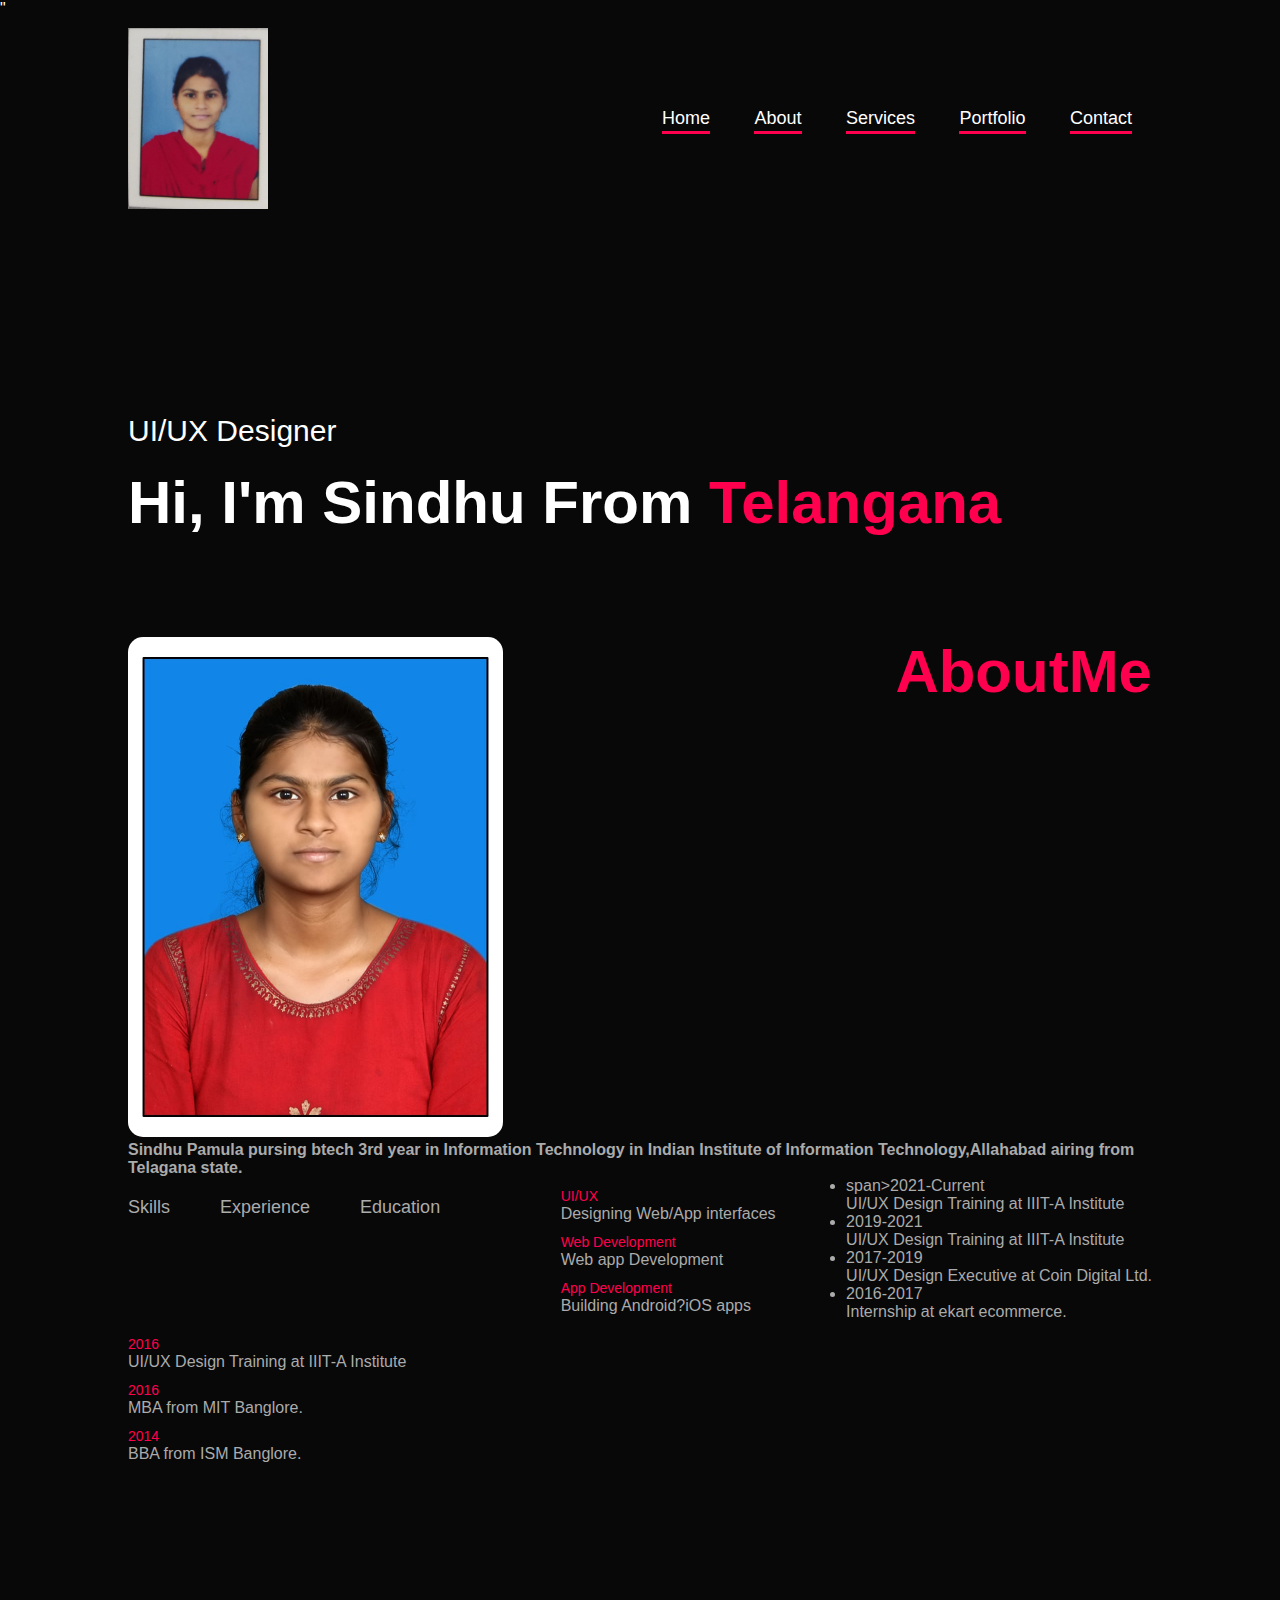
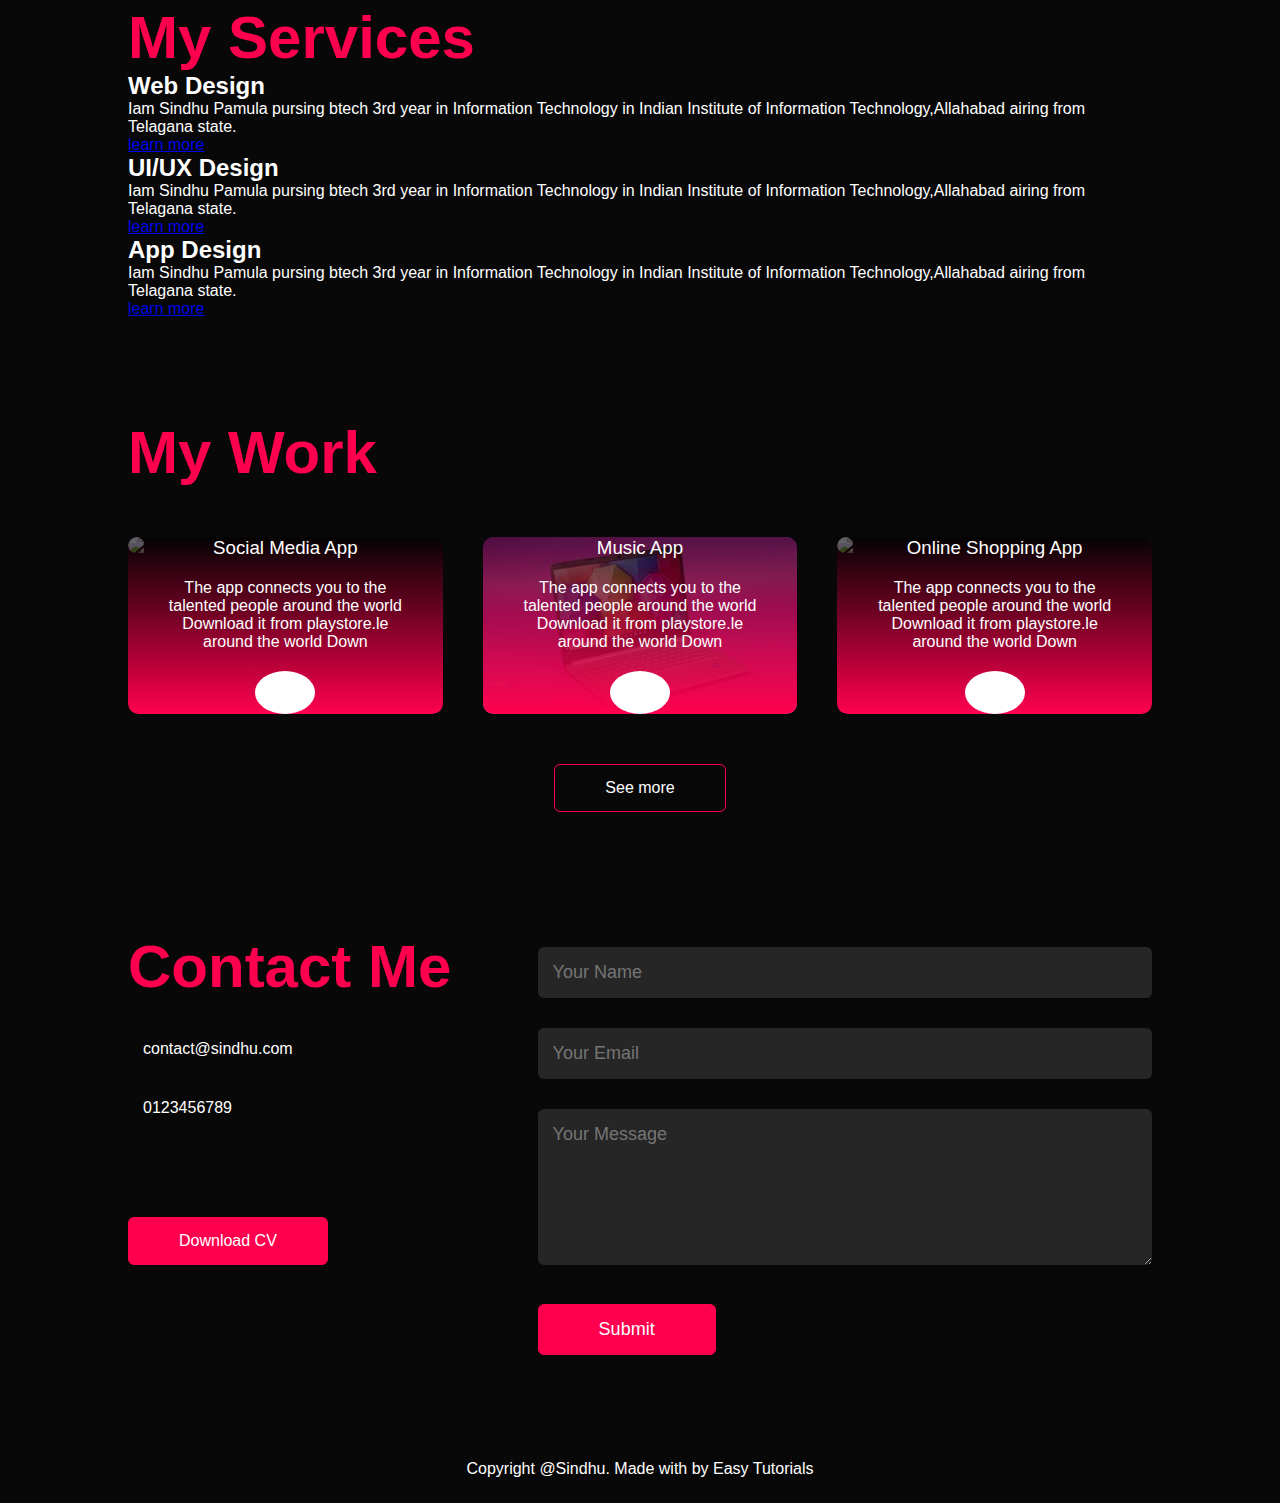
==== index.html @ 93995688 "Add files via upload" ====
<!DOCTYPE html>
<html lang="en">

<head>
  <meta charset="UTF-8">
  <meta http-equiv="X-UA-Compatible" content="IE-edge">
  <meta name="viewport" content="width=device-width, initial-scale=1.0">
  <title>Personal Portfolio Website-Easy Tutorials</title>
  <link rel="stylesheet" href="style.css">
  <script src="https://kit.fontawesome.com/8e58de80c2.js" crossorigin="anonymous"></script>"


</head>

<body>
  <div id="header">
  <div class="container">
    <nav>
      <img src="WhatsApp Image 2023-06-30 at 1.27.54 AM.jpeg" class="logo">
      <ul>
        <li><a href="#header">Home</a></li>
        <li><a href="#about">About</a></li>
        <li><a href="#services">Services</a></li>
        <li><a href="#portfolio">Portfolio</a></li>
        <li><a href="#contact">Contact</a></li>
      </ul>
    </nav>
    <div class="header-text">
      <p>UI/<span>UX</span> Designer</p>
      <h1>Hi, I'm Sindhu From <span>Telangana</span></h1>
    </div>
  </div>
  </div>
  <!--------------------about------------->
  <div id="about">
    <div class="container">
      <div class="row">
        <div class="about-col-1">
          <img src="WhatsApp Image 2023-06-30 at 12.21.24 AM.jpeg">
        </div 
         class="about-col-2">
          <h1 class="sub-title">About<span>Me</span></h1>
          <p><strong> Sindhu Pamula pursing btech 3rd year in Information Technology in Indian Institute of Information Technology,Allahabad airing from Telagana state.</strong></p>
           <div class="tab-titles">
             <p class="tab-links active-link" onclick="opentab"(skills)>Skills</p>
             <p class="tab-links" onclick="opentab('experience')">Experience</p>

             <p class="tab-links" onclick="opentab('education')">Education</p>

          </div>
          <div class="tab-contents active-tab" id="Skills">
            <ul>
              <li><span>UI/UX</span><br>Designing Web/App interfaces</li>
              <li><span>Web Development</span><br>Web app Development</li>
              <li><span>App Development</span><br>Building Android?iOS apps</li>
            </ul>
          </div>
           <div class="tab-contents" id="experience">
          </ul>
             <li>span>2021-Current</span><br>UI/UX Design Training at IIIT-A 
            Institute</li>
             <li><span>2019-2021</span><br>UI/UX Design Training at IIIT-A 
             Institute</li>
             <li><span>2017-2019</span><br>UI/UX Design Executive at Coin 
             Digital Ltd.</li>
             <li><span>2016-2017</span><br>Internship at ekart ecommerce.</li>
           </ul>
           </div>
          <div class="tab-contents" id="education">
            <ul>
              <li><span>2016</span><br>UI/UX Design Training at IIIT-A 
              Institute</li>
              <li><span>2016</span><br>MBA from MIT Banglore.</li>
              <li><span>2014</span><br>BBA from ISM Banglore.</li>
            </ul>
          </div>
         </div>
      </div>
    </div>
   <!-------------------------services---------------->
    <div id="servcies">
    <div class="container">
      <h1 class="sub-title">My Services</h1>
      <div class="services-List">
        <div>
           <i class="fa-solid fa-code"></i>
          <h2>Web Design</h2>
          <p>Iam Sindhu Pamula pursing btech 3rd year in Information Technology in Indian Institute of Information
            Technology,Allahabad airing from Telagana state.</p>
          <a href="#">learn more</a>
        </div>
        <div>
          <i class="fa-solid fa-crop-simple"></i>
          <h2>UI/UX Design</h2>
          <p>Iam Sindhu Pamula pursing btech 3rd year in Information Technology in Indian Institute of Information
            Technology,Allahabad airing from Telagana state.</p>
          <a href="#">learn more</a>
        </div>
        <div>
          <i class="fa-brands fa-app-store"></i>
          <h2>App Design</h2>
          <p>Iam Sindhu Pamula pursing btech 3rd year in Information Technology in Indian Institute of Information Technology,Allahabad airing from
            Telagana state.</p>
          <a href="#">learn more</a>
        </div>
      </div>
    </div>
  </div>
    <!-----------------portfolio-------------------->
  <div id="portfolio">
    <div class="container">
      <h1 class="sub-title">My Work</h1>
      <div class="work-list">
        <div class="work">
          <img
            src="https://encrypted-tbn0.gstatic.com/images?q=tbn:ANd9GcSUbFBANWFTO3L5mM9wk4bxOCO6gAT0E-Ck6vUGr5i2iw&s" />
          <div class="layer">
            <h3>Social Media App</h3>
            <p>The app connects you to the talented people around the world
              Download it from playstore.le around the world Down</p>
            <a href="#"><i class="fa-solid fa-arrow-up-right-from-square"></i>
            </a>
          </div>
          </div>
           <div class="work">
            <img
              src="[data-uri]">
             <div class="layer">
              <h3>Music App</h3>
              <p>The app connects you to the talented people around the world
                Download it from playstore.le around the world Down</p>
              <a href="#"><i class="fa-solid fa-arrow-up-right-from-square"></i>
              </a>
             </div>
             </div>
            <div class="work">
            <img src="https://encrypted-tbn0.gstatic.com/images? 
q=tbn:ANd9GcQXbWwBg_GdWDFry9wl7pqaUAG73kzgSGRQsO06pE9jQqS1E1q35l- 
 oVg8gmSdLGlhqVV0&usqp=CAU">
              <div class="layer">
              <h3>Online Shopping App</h3>
              <p>The app connects you to the talented people around the world
                Download it from playstore.le around the world Down</p>
              <a href="#"><i class="fa-solid fa-arrow-up-right-from-square"></i>
              </a>
              </div>  
          </div>
      </div>
       <a href="#" class="btn">See more</a>
    </div>
  </div>
  <!----------------contact---------------->
  <div id="contact">
      <div class="container">
          <div class="row">
            <div class="contact-left">
              <h1 class="sub-title">Contact Me</h1>
              <p><i class="fa-solid fa-paper-plane"></i>contact@sindhu.com</p>
              <p><i class="fa-solid fa-square-phone"></i>0123456789</p>
              <div class="social-icons">
                <a href="https://facebook.com/"><i class=" fa-brands fa-facebook"></i></a>
                <a href=""><i class =" fa-brands fa-twitter-square"></i></a>
                <a href=""><i class="fa-brands fa-instagram" ></i></a>
                <a href=""><i class=" fa-brands fa-linkedin"></i></a>
              </div>
              <a href="images/my-cv.pdf" download class="btn btn2">Download CV</a>
            </div>
            
            <div class="contact-right">
              <form>
                <input type="text" name="Name" placeholder="Your Name" required>
                <input type="email" name="email" placeholder="Your Email" required>
                <textarea name="Message" rows="6" placeholder="Your Message"></textarea>
                <button type="submit" class="btn btn2">Submit</button>
              </form>
            </div>
          </div>
        </div>
   <div class="copyright">
    <p>Copyright @Sindhu. Made with <i class="fa-sharp fa-solid fa-heart"></i> by Easy Tutorials</p>
  </div>
</div>





<script>

  var tablinks = document.getElementsByClassName("tab-links");
  var tabcontents = document.getElementsByClassName("tab-contents");

  function opentab(tabname) {
    for (tablink of tablinks) {
      tablink.classList.remove("active-link");
    }
    for (tabcontent of tabcontents) {
      tabcontent.classList.remove("active-tab");
    }
    event.currentTarget.classList.add("active-link");
    document.getElementById(tabname), classList.add("active-tab")
}
  
</script>

<script>

var sidemeu = document.getElementById("sidemenu");

function openmenu(){
sidemeu.style.right = "0";

}
function openmenu(){
sidemeu.style.right = "-200px";
}
</script>   


<script>

        var tablinks = document.getElementsByClassName("tab-links");
        var tabcontents = document.getElementsByClassName("tab-contents");

        function opentab(tabname){
          for (tablink of tablinks) {
            tablink.classList.remove("active-link")
          }
          for (tabcontent of tabcontents) {
            tabcontent.classList.remove("active-tab")
          }
           event.currentTarget.classList.add("active-link");
          document.getElementById(tabname), classList.add("active-tab")
}

</script>
---- style.css ----
*{
    margin: 0;
  padding: 0;
  font-family: 'Poppins', sans-serif;
  box-sizing: border-box;
  }
  html{scroll-behavior: smooth;}
  body{
    background: #080808;
   color: #fff; 
  }
  #header{
    width: 100%;
    height: 100%vh;
    background-image: url(images/background.png);
    background-size: cover;
    background-position: center; 
  } 
  .span{
    color: #ff004f;
  }
    
  .container{
    padding: 10px 10%;
             
  }
  
  nav{
    display: flex;
     align-items: center;
    justify-content: space-between;
    flex-wrap: wrap;
  }
  
  .logo{
    width: 140px;
  }
  
  nav ul li{
    display: inline-block;
    list-style: none;
    margin: 10px 20px;
  }
  
  nav ul li a{
    color:#fff;
    text-decoration: none;
    font-size: 18px;
    position: relative;
  }
  
  nav ul li a::after{ 
    content: ''; 
    width: 100%;
    height: 3px;
    background: #ff004f;
    position: absolute;
    left: 0;
    bottom: -6px;
    transition: 0.5s;
  }
  
  nav ul li a:hover::after{
    width:100%;
  }
  .header-text{
    margin-top: 20%;
    font-size: 30px;
  }
  .header-text h1{
    font-size: 60px;
    margin-top: 20px;
  }
  .header-text h1 span{
    color: #ff004f;
  }
  /*---------- about------------*/
  #about{
    padding: 80px 0%;
    color: #ababab;
  }
  .row{ display: flex;
      justify-content: space-between;
      flex-wrap: wrap;
      }
  
  .about-col-1{
    flex-basis: 35;
  }
  .about-col-1 img{
    width: 50%;
    border-radius: 15px;
    font-size: medium;
    padding: auto;
  }
  .about-col-2{
    flex-basis: 60%;
  }
  .about-col-2 p{
    font-size: medium;
    font-weight: 600;
    color: #fff;
  }
  
  .sub-title{
    font-size: 60px;
    font-weight: 600;
    color: #ff004f;
  }
  
  .tab-titles{
    display: flex;
    margin: 20px 0 40px;
  }
  .tab-links{
    margin-right: 50px;
    font-size: 18px;
    font-weight: 500;
    cursor: pointer;
    position: relative;
  }
  .tab-links::after{
    content: ''; 
    width: 0;
    height: 3px;
    background: #ff004f;
    position: absolute;
    left: 0;
    bottom: -8px;
    transition: 0.5s;
  }
  .tab-links active-link::after{
    width:50%;
  }
  .tab-contents ul li{
    list-style: none;
    margin: 10px 0;
    
  }
  .tab-contents ul li span{
    color: #ff004f;
    font-size: 14px;
  }
  /*-------------------services------------------*/
  #servcies{
    padding: 30px 0;
  }
  .services-list{
    display: grid;
  grid-template-columns: repeat(auto-fit,minmax(250px,1fr));
  grid-gap:40px;
  margin-top:50px;
  }
  .services-list div{ background: #262626;
    padding: 40px;
    font-size: 13px;
    font-weight: 300;
    border-radius: 10px;
    transition: background0.5s, transform 0.5s; 
  }
  .services-list div i{
    font-size: 50px;
     margin-bottom: 30px;
  }
  .services-list div h2{
    font-size: 30px;
    font-weight: 500;
    margin-bottom: 15px;
  }
  .services-list div a{
    text-decoration: none;
    color: #fff;
    font-size: 12px;
    margin-top: 20px;
    display: incline-block;
  }
  .services-list div:hover{
    background: #ff004f;
    transform: translateY(-10px);
  }
  /*---------------------portfolio------------*/
  #portfolio{
    padding: 50px 0;
  }
  .work-list{
   display: grid;
   grid-template-columns: repeat(auto-fit, minmax(250px,1fr));
   grid-gap: 40px;
   margin-top: 50px;
  }
  .work{
    border-radius: 10px;
    position: relative;
     overflow: hidden;
  } 
  .work img{
    width: 100%;
    border-radius: 10px;
    display: block;
    transition: transform 0.5s; 
  }
  .layer{
    width: 100%;
    height: 100%;
    background: linear-gradient(rgba(0,0,0,0.6), #ff004f);
    border-radius: 10px;
    position: absolute;
    left: 0;
    bottom: 0;
    overflow: hidden;
    display: flex;
    align-items: center;
    justify-content: center;
    flex-direction: column;
    padding: 0 40px;
    text-align: center;
    transition: height 0.5s;
  }
  .layer h3{
    font-weight: 500;
    margin-bottom: 20px;
  }
  .layer a{
      margin-top: 20px;
      color: #ff004f;
      text-decoration: none;
      font-size: 18px;
      line-height: 60px;
      background: #fff;
      width: 60px;
      height: 60px;
      border-radius: 50%;
      text-align: center;
  }
  .work hover img{
    transform: scale(1.1);
  }
  .work hover .layer{
      height: 100%;
  }
  .btn{
    display: block;
    margin: 50px auto;
    width: fit-content;
    border: 1px solid #ff004f;
    padding: 14px 50px;
    border-radius: 6px;
    text-decoration: none;
    color: #fff;
    transition: background0.5s;
  }
  .btn:hover{
    background: #ff004f;
  }
  /*---------contact------ */
  .contact-left{
    flex-basis: 35%;
  }
  .contact-right{
    flex-basis: 60%;
  }
  .contact-left p{
    margin-top: 30px;
  }
  .contact-left p i{
    color: #ff004f;
    margin-right: 15px;
    font-size: 25px;
  }
  .social-icons{
    margin-top: 30px;
  }
  .social-icons a{
    text-decoration: none;
    font-size: 30px;
    margin-right: 15px;
    color: #ababab;
    display: inline-block;
    transition: transform 0.5s;
  }
  .social-icons a:hover{
    color: #ff004f;
    transform: translateY(-5px);
  }
  .btn.btn2{
    display: inline-block;
    background: #ff004f;
  }  
  .contact-right form{
    width: 100%;
  }
  form input, form textarea{
    width: 100%;
    border: 0;
    outline:none;
    background: #262626;
    padding: 15px;
    margin: 15px 0;
    color: #fff;
    font-size: 18px;
    border-radius: 6px;
  }
  form .btn2{
    padding: 14px 60px;
    font-size: 18px;
    margin-top: 20px;
    cursor: pointer;
  }
  .copyright{
    width: 100%;
    text-align: center;
    padding: 25px 0;
    font-weight: 300;
    margin-top: 20px;
}
  .copyright i{
    color: #ff004f;
}
 /* -------------css for small screens------------- */
  nav .fas{
    display: none;
    
  }
  @media only screen and(max-width: 600px){
    #header{
        background-image: url("images/phone-background.png");
    } 
  
    
  
   .header-text{
     margin-top: 100%;
     font-size: 16px;
   }
   .header-text h1{
     font-size: 30px;
    }
    nav .fas{
    display: block;
      font-size: 25px;
    } 
    nav ul{
      background: #ff004f;
      position: fixed;
      top: 0;
      right: 0;
      width: 200px;
      height: 100vh;
      padding-top: 50px;
      z-index: 2;
      transition: right 0.5s; 
        
    }
    nav ul li{
      display: block;
      margin: 25px;
    }
    nav ul .fas{
      position: absolute;
      top: 25px;
      left: 24px;
      cursor: pointer;
    }
    .sub-title{
      font-size: 40px;
    }
    .about-col-1, .about-col-2{
    flex-basis: 100%; 
    } 
    .about-col-1{
      margin-bottom: 30px;
    }
    .about-col-2{
      font-size: 14px;
    }
    .tab-links{
      font-size: 16px;
      margin-right: 20px;
    }
    .contact-left, .contact-right{
      flex-basis: 100%;
    }
    .copyright{
      font-size: 14px;
      
    }
    }
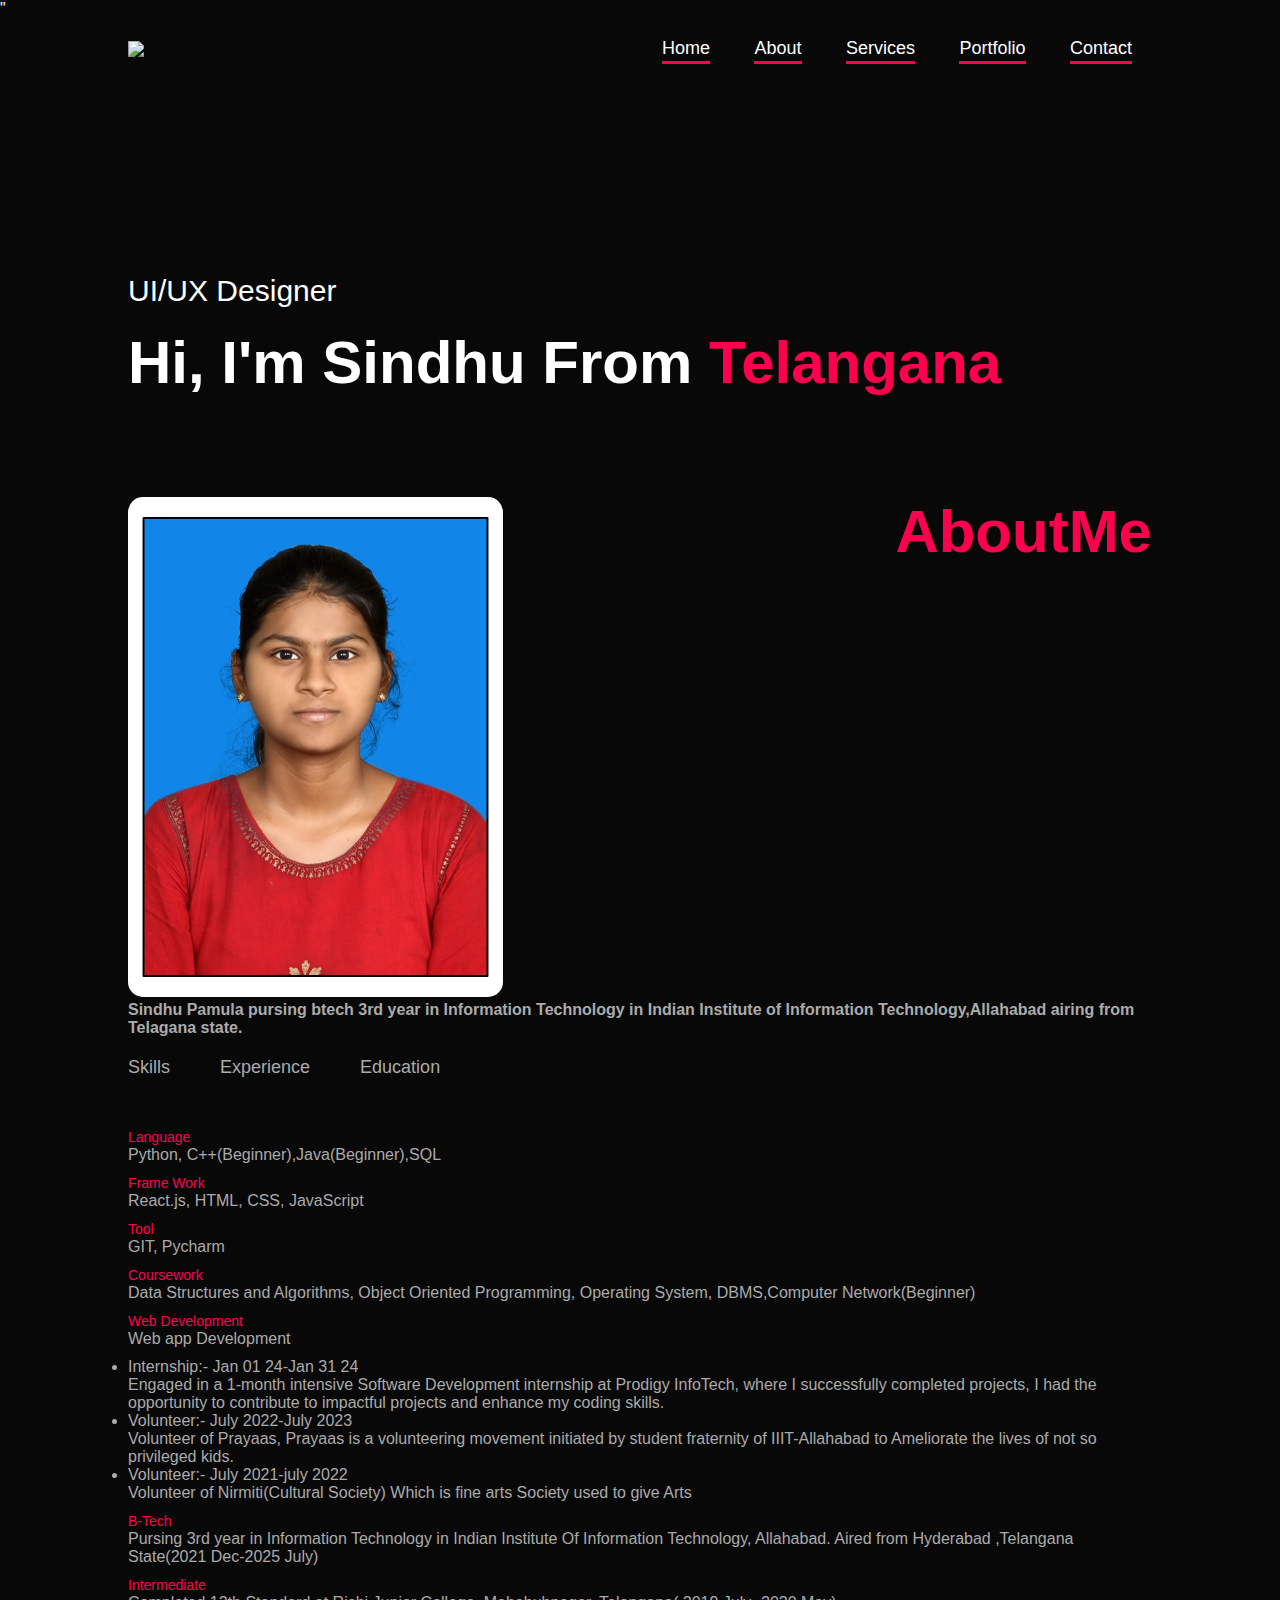
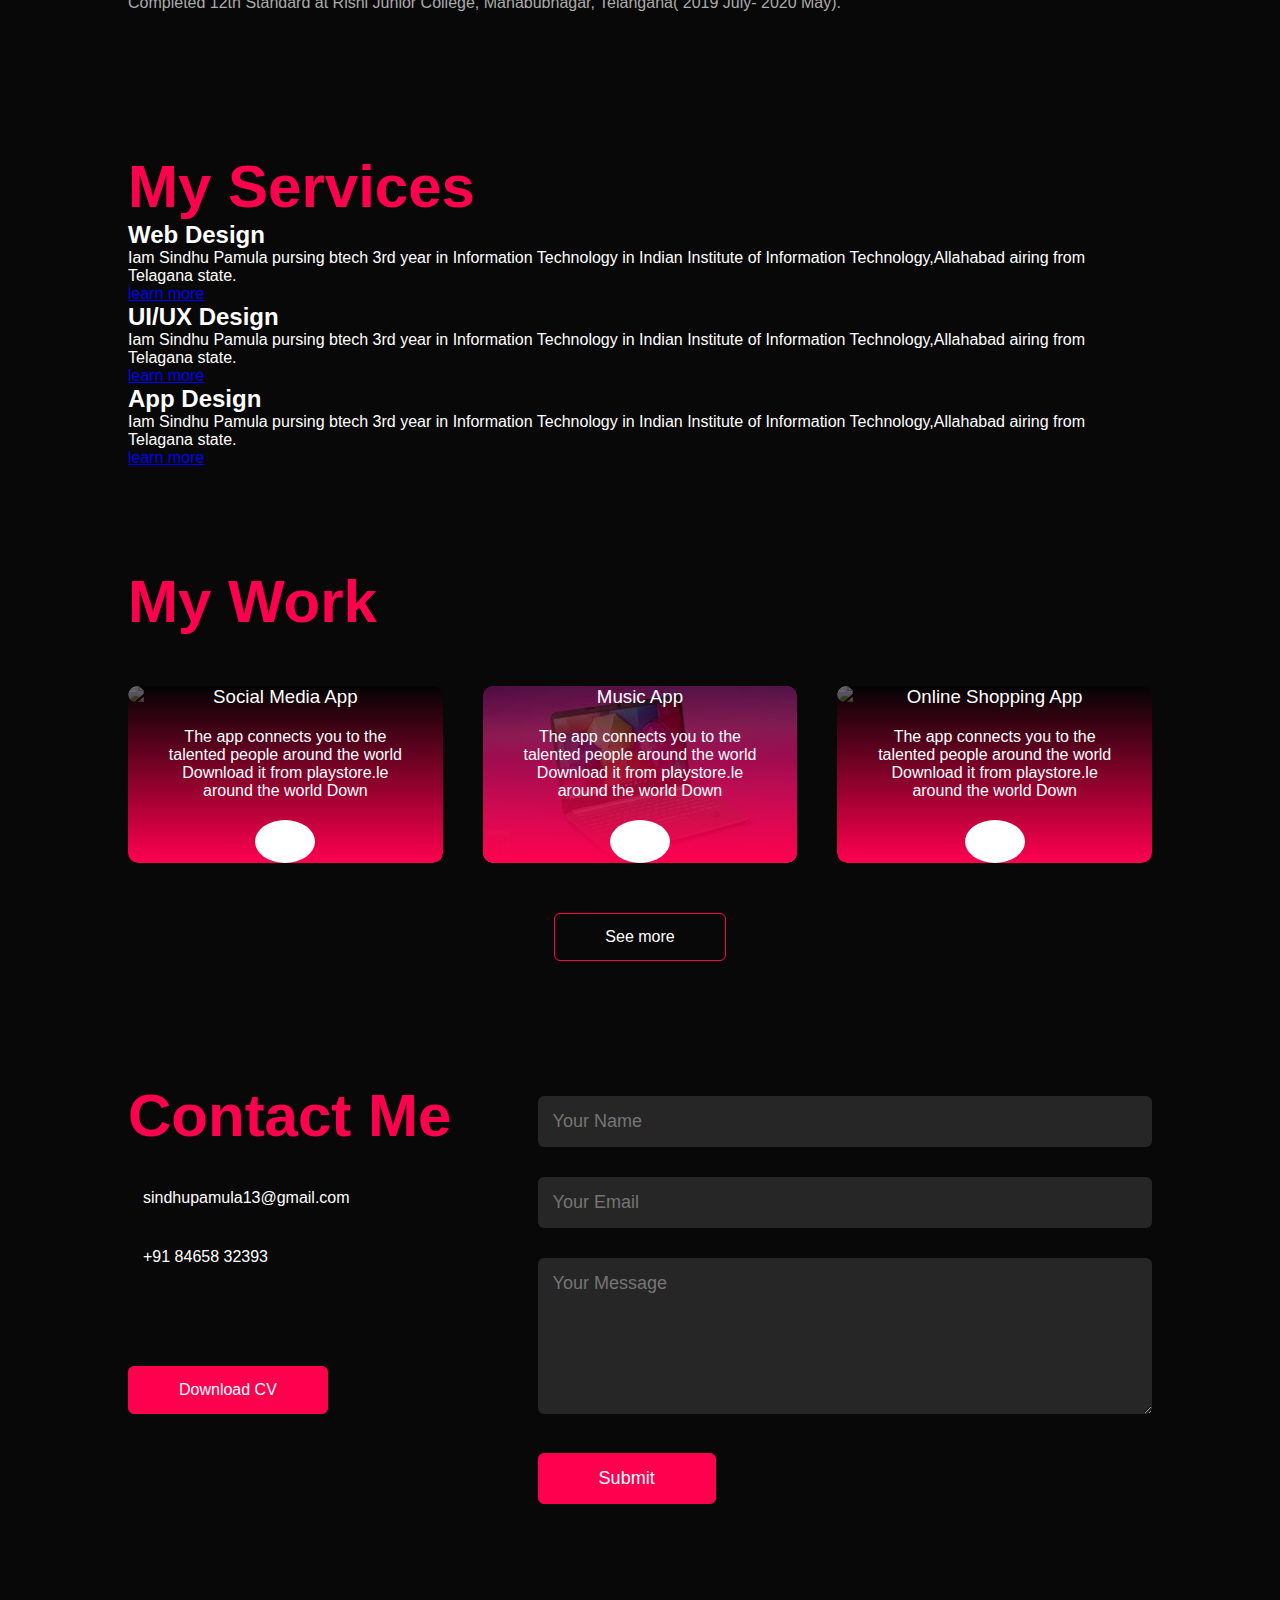
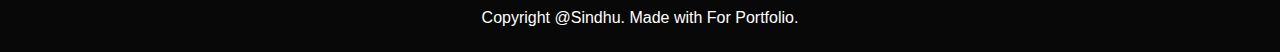
==== commit 6c029288: "Update index.html" ====
--- a/index.html
+++ b/index.html
@@ -16,7 +16,8 @@
   <div id="header">
   <div class="container">
     <nav>
-      <img src="WhatsApp Image 2023-06-30 at 1.27.54 AM.jpeg" class="logo">
+      
+     <img src="C:\Users\vijay\Downloads\WhatsApp Image 2024-02-11 at 3.06.58 PM.jpeg" class="logo">
       <ul>
         <li><a href="#header">Home</a></li>
         <li><a href="#about">About</a></li>
@@ -50,28 +51,35 @@
           </div>
           <div class="tab-contents active-tab" id="Skills">
             <ul>
-              <li><span>UI/UX</span><br>Designing Web/App interfaces</li>
+              <li><span>Language</span><br>Python, C++(Beginner),Java(Beginner),SQL</li>
+              <li><span>Frame Work</span><br>React.js, HTML, CSS, JavaScript</li>
+              <li><span>Tool</span><br>GIT, Pycharm</li>
+              <li><span>Coursework</span><br> Data Structures and Algorithms, Object Oriented Programming, Operating System, DBMS,Computer Network(Beginner)
+              </li>
               <li><span>Web Development</span><br>Web app Development</li>
-              <li><span>App Development</span><br>Building Android?iOS apps</li>
+              
             </ul>
           </div>
            <div class="tab-contents" id="experience">
           </ul>
-             <li>span>2021-Current</span><br>UI/UX Design Training at IIIT-A 
-            Institute</li>
-             <li><span>2019-2021</span><br>UI/UX Design Training at IIIT-A 
-             Institute</li>
-             <li><span>2017-2019</span><br>UI/UX Design Executive at Coin 
-             Digital Ltd.</li>
-             <li><span>2016-2017</span><br>Internship at ekart ecommerce.</li>
+             <li><span>Internship:- Jan 01 24-Jan 31 24 </span><br> Engaged in a 1-month intensive Software Development internship at Prodigy InfoTech, where I successfully completed projects, I had the opportunity to contribute to impactful projects and enhance my coding skills.
+              </li>
+              <li><span>Volunteer:- July 2022-July 2023</span><br>Volunteer of Prayaas, Prayaas is a volunteering movement initiated by student fraternity of IIIT-Allahabad to Ameliorate the lives of not so privileged kids.
+              </li>
+              <li><span>Volunteer:- July 2021-july 2022</span><br>Volunteer of Nirmiti(Cultural Society) Which is fine arts Society used to give Arts
+              </li>
+             
            </ul>
            </div>
           <div class="tab-contents" id="education">
             <ul>
-              <li><span>2016</span><br>UI/UX Design Training at IIIT-A 
-              Institute</li>
-              <li><span>2016</span><br>MBA from MIT Banglore.</li>
-              <li><span>2014</span><br>BBA from ISM Banglore.</li>
+              <li><span>B-Tech </span><br>Pursing 3rd year in Information Technology in Indian Institute Of Information Technology, Allahabad. Aired from Hyderabad ,Telangana State(2021 Dec-2025 July)
+              </li>
+              <li><span>Intermediate</span><br>Completed 12th Standard at Rishi Junior College, Mahabubnagar, Telangana( 2019 July- 2020 May).
+              </li>
+
+              
+              
             </ul>
           </div>
          </div>
@@ -155,8 +163,8 @@
           <div class="row">
             <div class="contact-left">
               <h1 class="sub-title">Contact Me</h1>
-              <p><i class="fa-solid fa-paper-plane"></i>contact@sindhu.com</p>
-              <p><i class="fa-solid fa-square-phone"></i>0123456789</p>
+              <p><i class="fa-solid fa-paper-plane"></i>sindhupamula13@gmail.com</p>
+              <p><i class="fa-solid fa-square-phone"></i>+91 84658 32393</p>
               <div class="social-icons">
                 <a href="https://facebook.com/"><i class=" fa-brands fa-facebook"></i></a>
                 <a href=""><i class =" fa-brands fa-twitter-square"></i></a>
@@ -165,7 +173,7 @@
               </div>
               <a href="images/my-cv.pdf" download class="btn btn2">Download CV</a>
             </div>
-            
+
             <div class="contact-right">
               <form>
                 <input type="text" name="Name" placeholder="Your Name" required>
@@ -177,7 +185,7 @@
           </div>
         </div>
    <div class="copyright">
-    <p>Copyright @Sindhu. Made with <i class="fa-sharp fa-solid fa-heart"></i> by Easy Tutorials</p>
+    <p>Copyright @Sindhu. Made with <i class="fa-sharp fa-solid fa-heart"></i> For Portfolio.</p>
   </div>
 </div>
 
@@ -200,7 +208,7 @@
     event.currentTarget.classList.add("active-link");
     document.getElementById(tabname), classList.add("active-tab")
 }
-  
+
 </script>
 
 <script>
@@ -233,4 +241,4 @@
           document.getElementById(tabname), classList.add("active-tab")
 }
 
-</script>+</script>
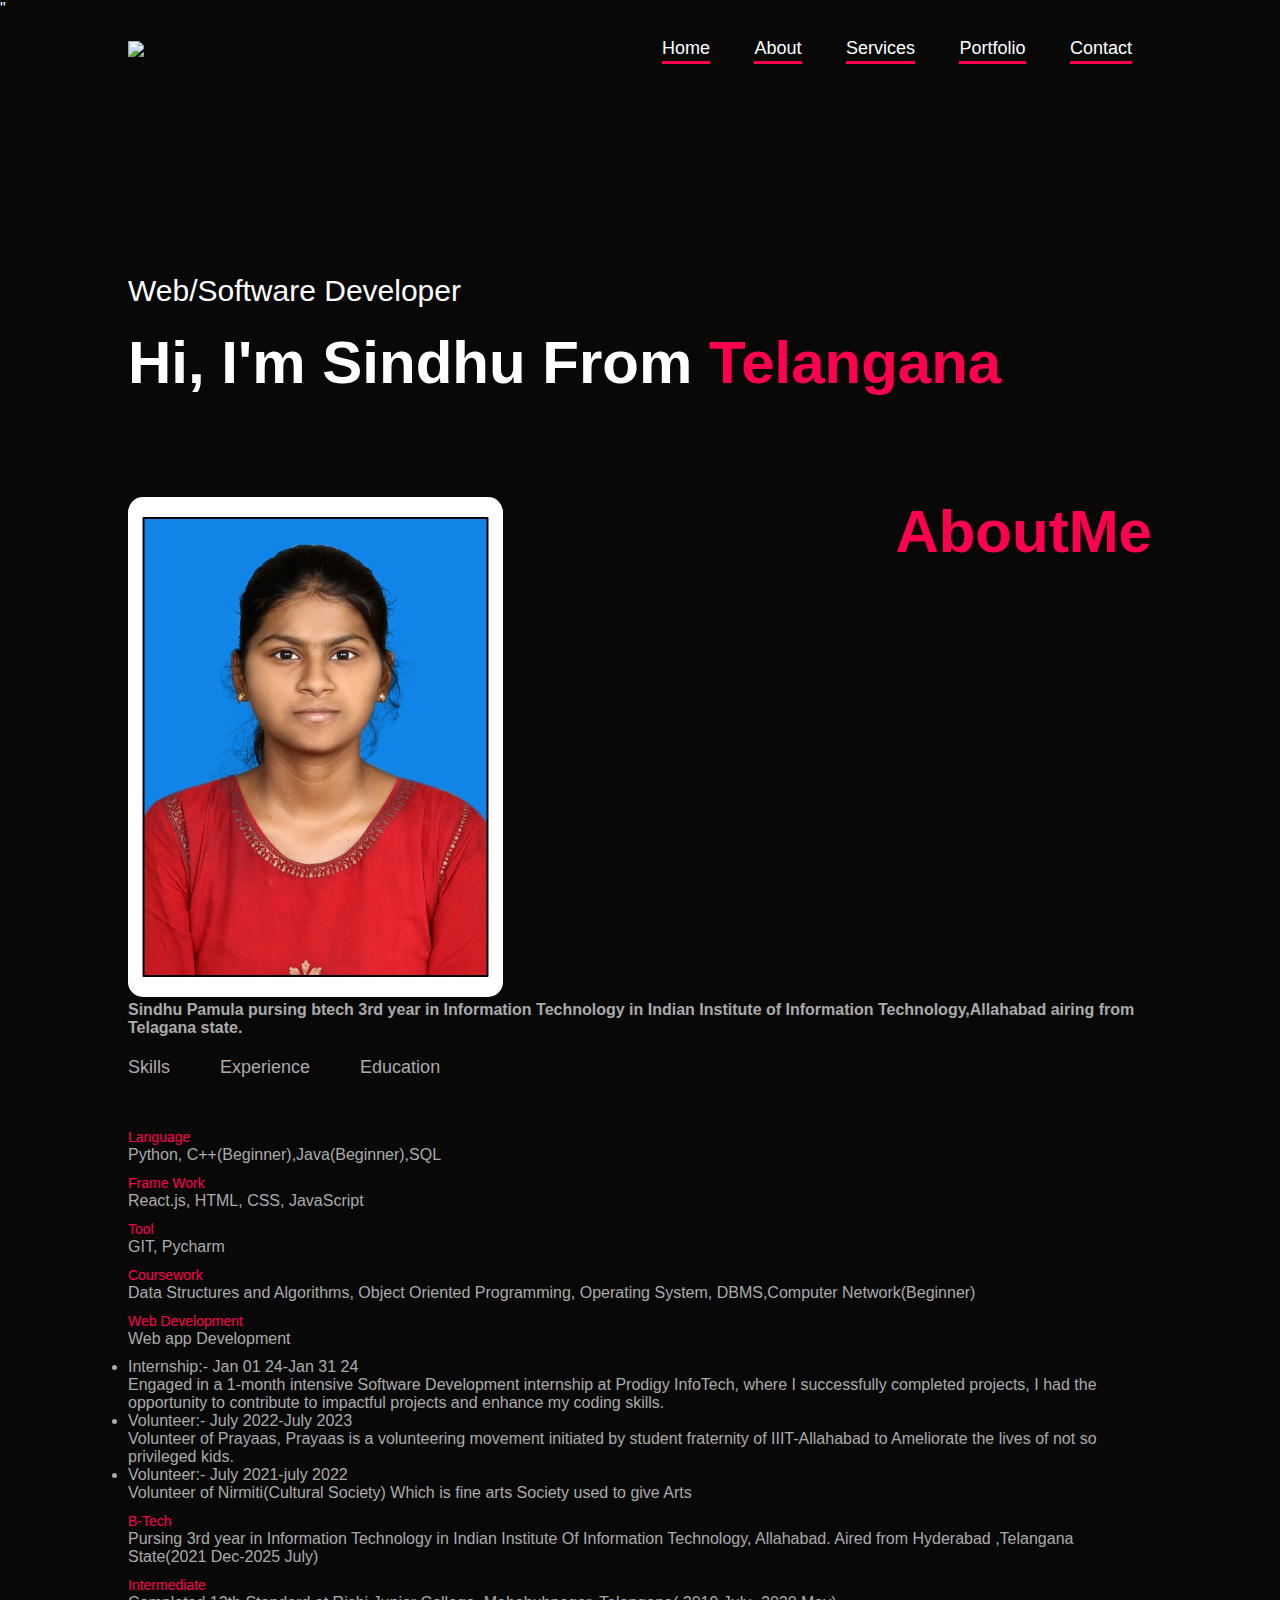
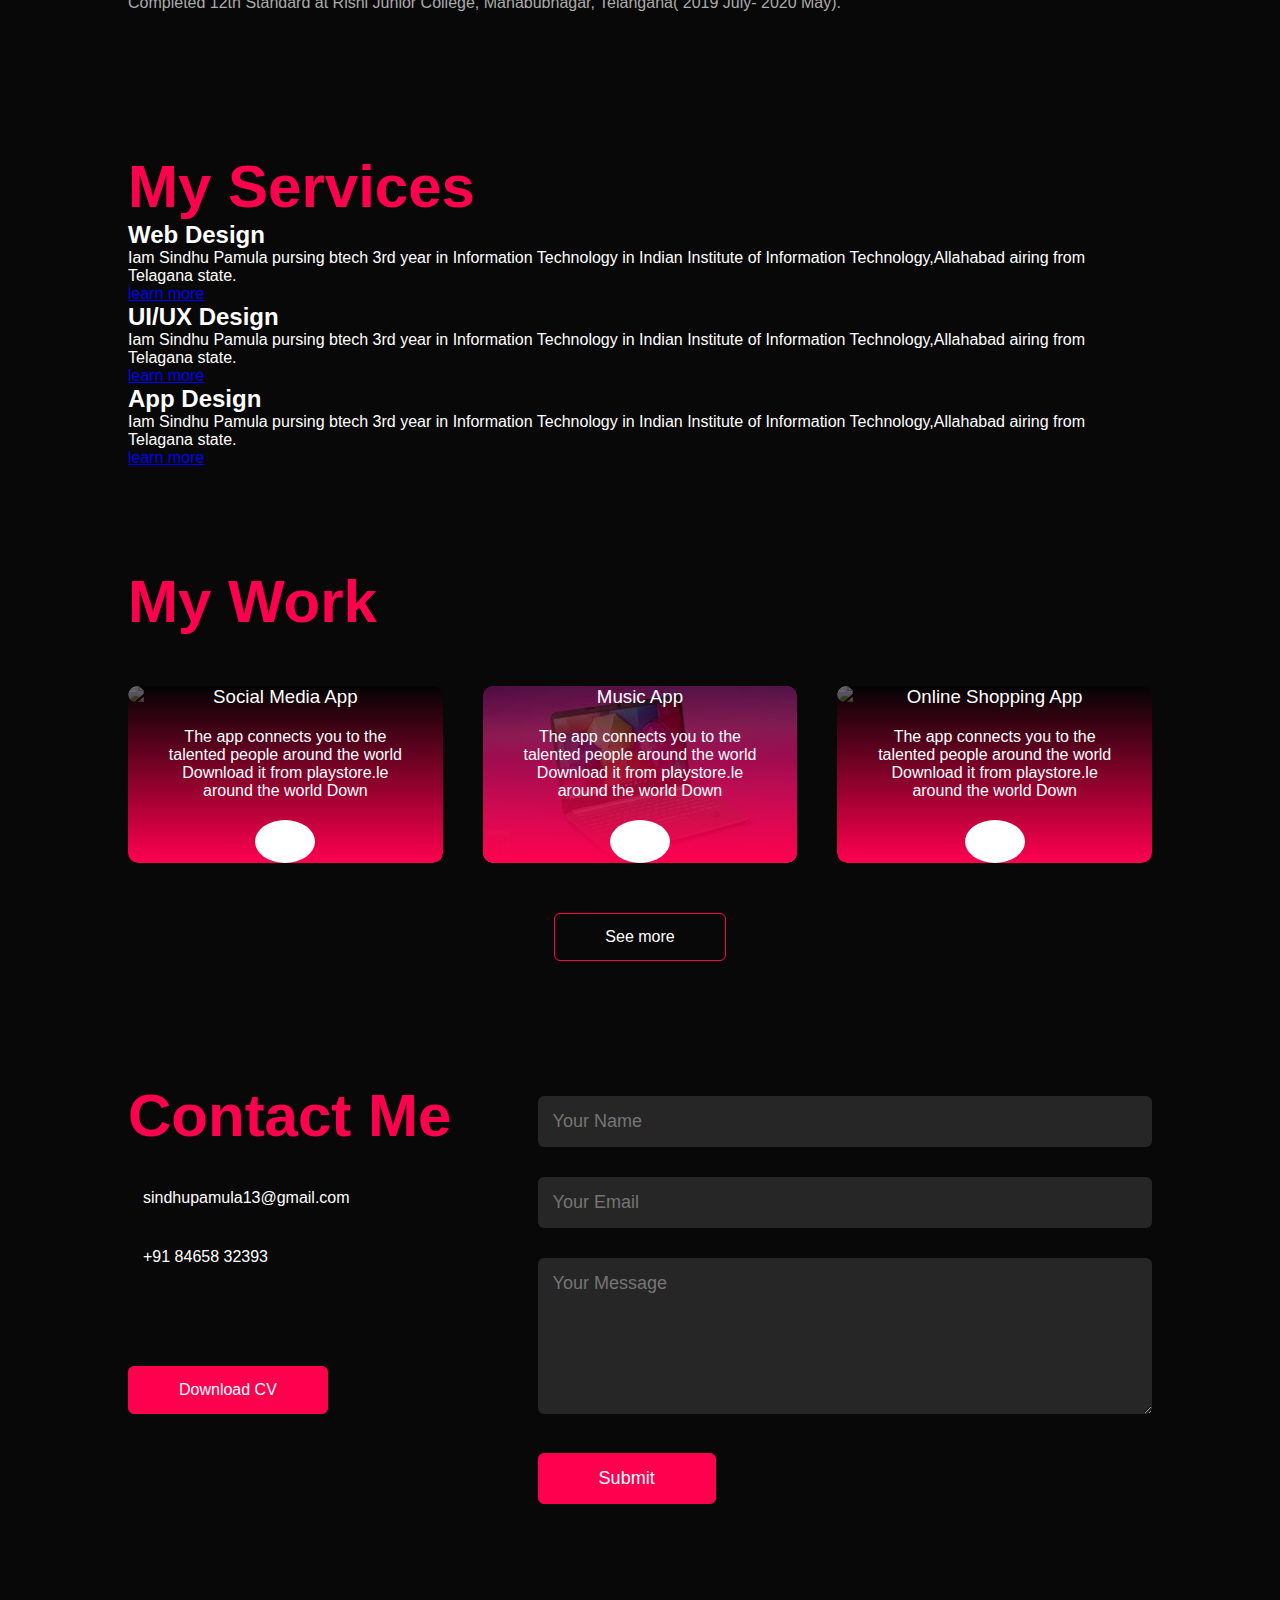
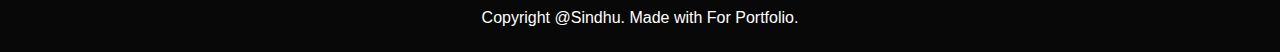
==== commit 2eaa7d52: "Update index.html" ====
--- a/index.html
+++ b/index.html
@@ -27,7 +27,7 @@
       </ul>
     </nav>
     <div class="header-text">
-      <p>UI/<span>UX</span> Designer</p>
+      <p>Web/<span>Software</span> Developer</p>
       <h1>Hi, I'm Sindhu From <span>Telangana</span></h1>
     </div>
   </div>
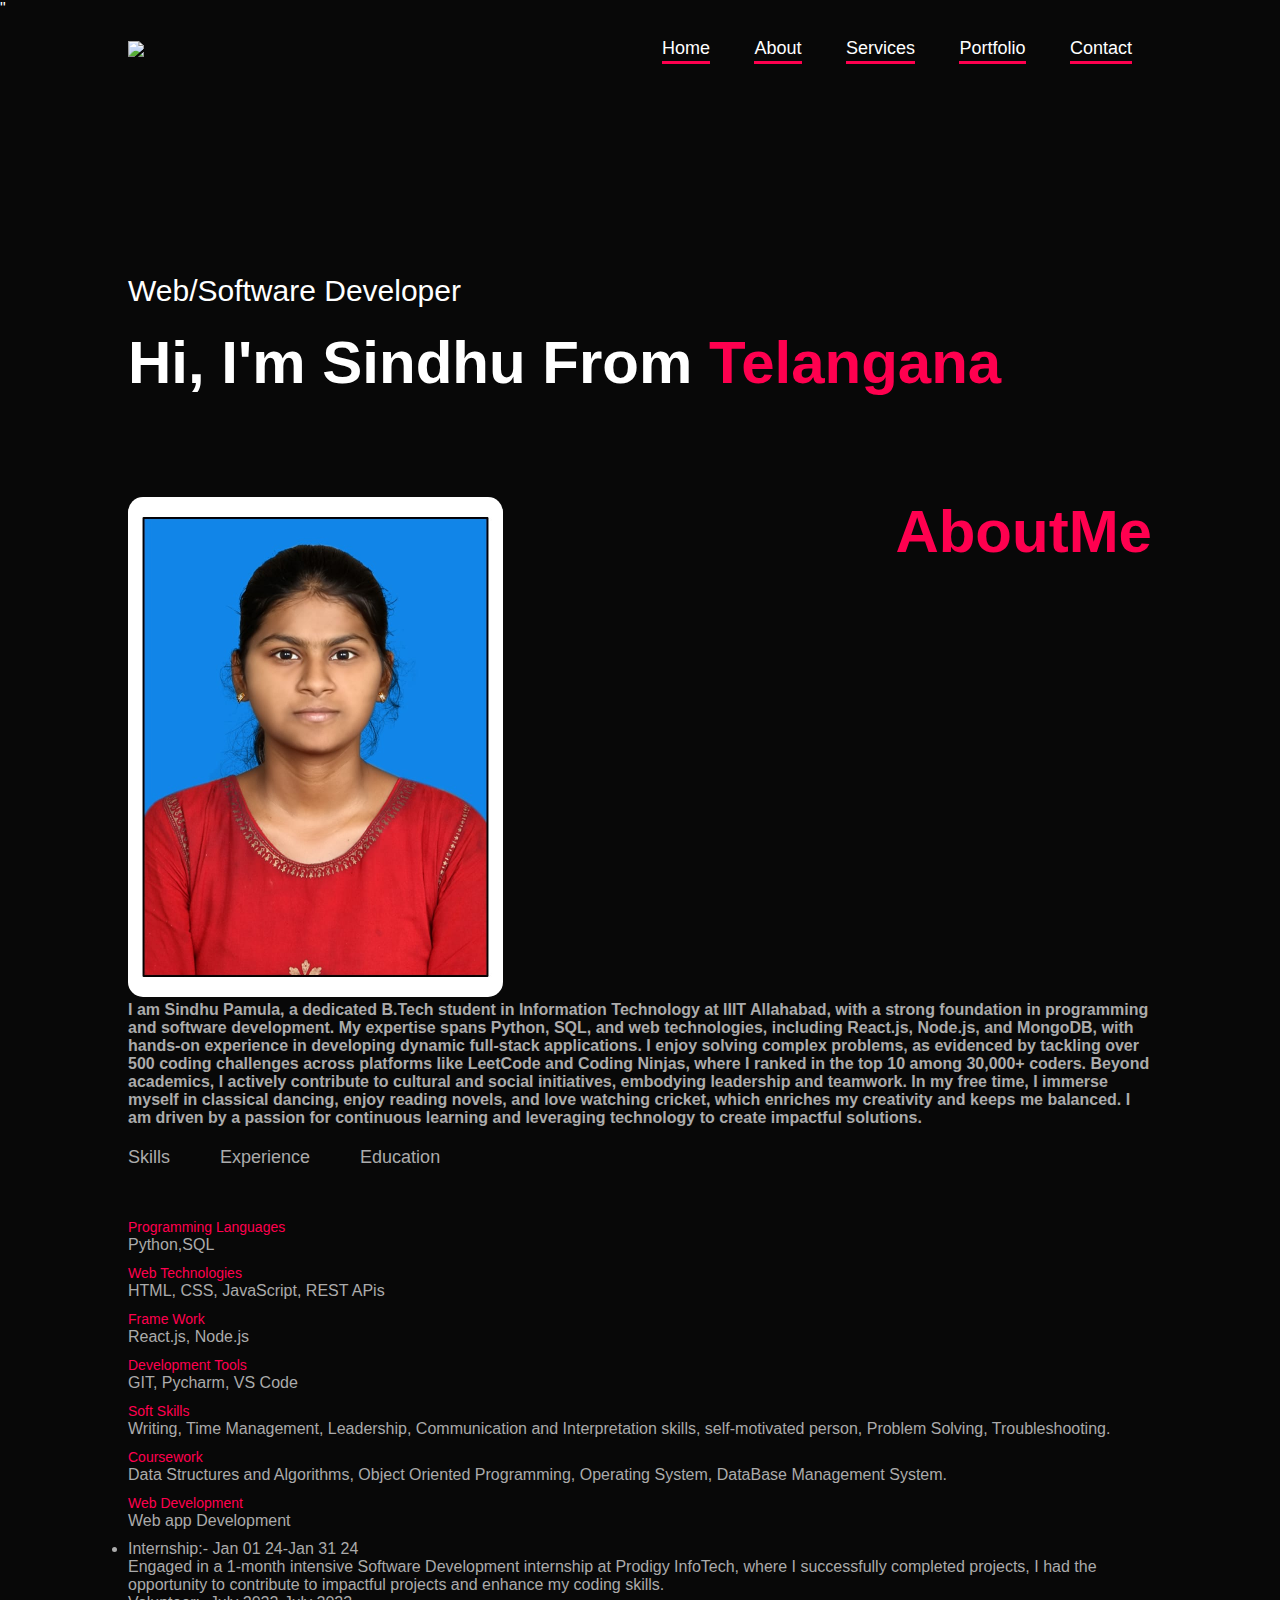
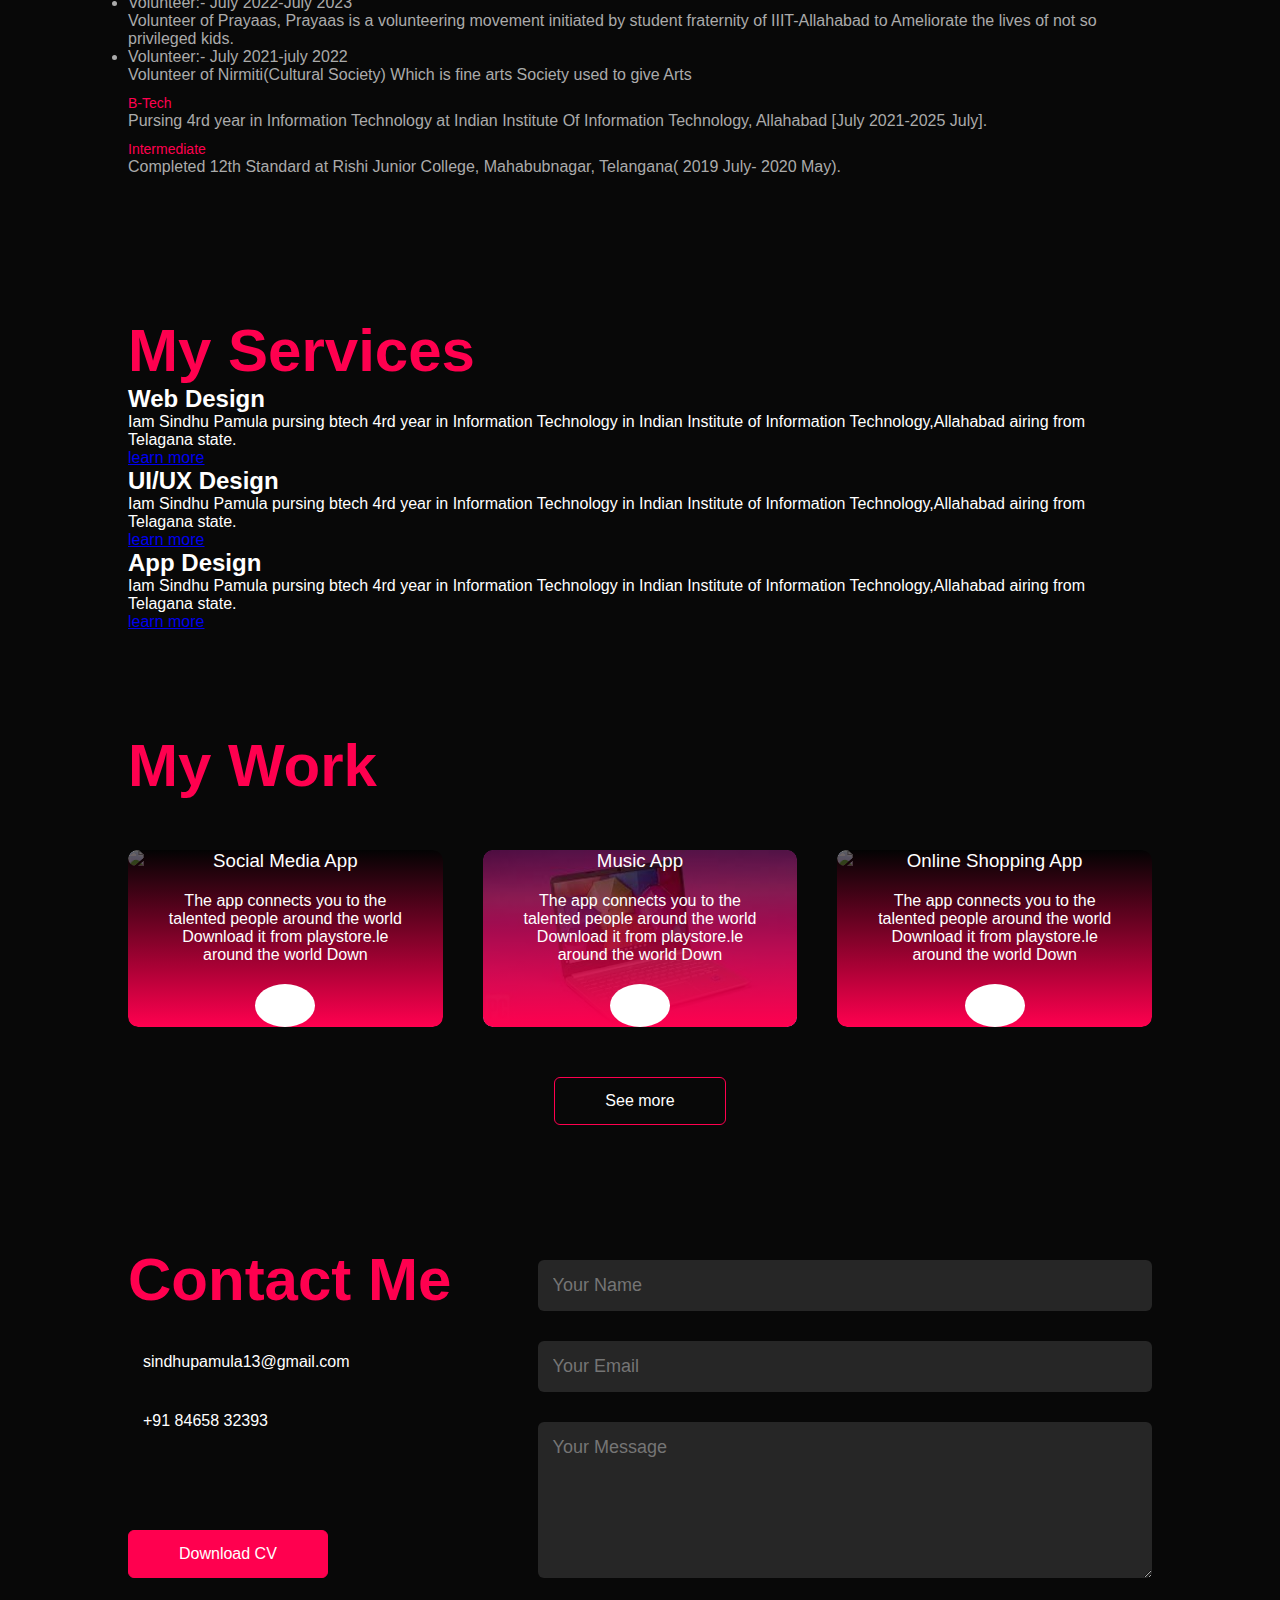
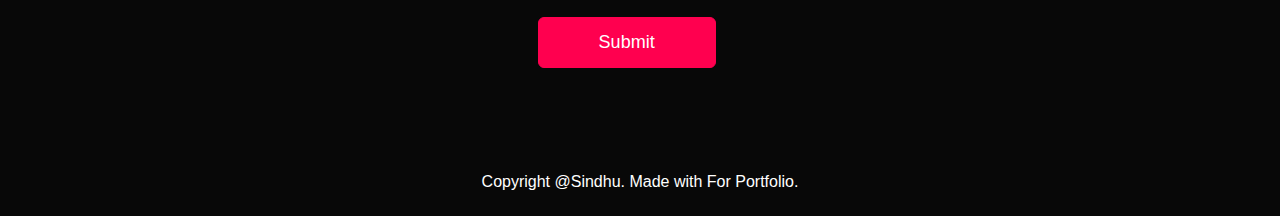
==== commit be546012: "Update index.html" ====
--- a/index.html
+++ b/index.html
@@ -41,7 +41,7 @@
         </div 
          class="about-col-2">
           <h1 class="sub-title">About<span>Me</span></h1>
-          <p><strong> Sindhu Pamula pursing btech 3rd year in Information Technology in Indian Institute of Information Technology,Allahabad airing from Telagana state.</strong></p>
+          <p><strong>  I am Sindhu Pamula, a dedicated B.Tech student in Information Technology at IIIT Allahabad, with a strong foundation in programming and software development. My expertise spans Python, SQL, and web technologies, including React.js, Node.js, and MongoDB, with hands-on experience in developing dynamic full-stack applications. I enjoy solving complex problems, as evidenced by tackling over 500 coding challenges across platforms like LeetCode and Coding Ninjas, where I ranked in the top 10 among 30,000+ coders. Beyond academics, I actively contribute to cultural and social initiatives, embodying leadership and teamwork. In my free time, I immerse myself in classical dancing, enjoy reading novels, and love watching cricket, which enriches my creativity and keeps me balanced. I am driven by a passion for continuous learning and leveraging technology to create impactful solutions.</strong></p>
            <div class="tab-titles">
              <p class="tab-links active-link" onclick="opentab"(skills)>Skills</p>
              <p class="tab-links" onclick="opentab('experience')">Experience</p>
@@ -51,10 +51,13 @@
           </div>
           <div class="tab-contents active-tab" id="Skills">
             <ul>
-              <li><span>Language</span><br>Python, C++(Beginner),Java(Beginner),SQL</li>
-              <li><span>Frame Work</span><br>React.js, HTML, CSS, JavaScript</li>
-              <li><span>Tool</span><br>GIT, Pycharm</li>
-              <li><span>Coursework</span><br> Data Structures and Algorithms, Object Oriented Programming, Operating System, DBMS,Computer Network(Beginner)
+              <li><span>Programming Languages</span><br>Python,SQL</li>
+              <li><span>Web Technologies</span><br>HTML, CSS, JavaScript, REST APis</li>
+              <li><span>Frame Work</span><br>React.js, Node.js</li>
+              <li><span>Development Tools</span><br>GIT, Pycharm, VS Code</li>
+              <li><span>Soft Skills</span><br>Writing, Time Management, Leadership, Communication and Interpretation skills, self-motivated person,
+Problem Solving, Troubleshooting.</li>
+              <li><span>Coursework</span><br> Data Structures and Algorithms, Object Oriented Programming, Operating System, DataBase Management System.
               </li>
               <li><span>Web Development</span><br>Web app Development</li>
               
@@ -73,7 +76,7 @@
            </div>
           <div class="tab-contents" id="education">
             <ul>
-              <li><span>B-Tech </span><br>Pursing 3rd year in Information Technology in Indian Institute Of Information Technology, Allahabad. Aired from Hyderabad ,Telangana State(2021 Dec-2025 July)
+              <li><span>B-Tech </span><br>Pursing 4rd year in Information Technology at Indian Institute Of Information Technology, Allahabad [July 2021-2025 July].
               </li>
               <li><span>Intermediate</span><br>Completed 12th Standard at Rishi Junior College, Mahabubnagar, Telangana( 2019 July- 2020 May).
               </li>
@@ -93,21 +96,21 @@
         <div>
            <i class="fa-solid fa-code"></i>
           <h2>Web Design</h2>
-          <p>Iam Sindhu Pamula pursing btech 3rd year in Information Technology in Indian Institute of Information
+          <p>Iam Sindhu Pamula pursing btech 4rd year in Information Technology in Indian Institute of Information
             Technology,Allahabad airing from Telagana state.</p>
           <a href="#">learn more</a>
         </div>
         <div>
           <i class="fa-solid fa-crop-simple"></i>
           <h2>UI/UX Design</h2>
-          <p>Iam Sindhu Pamula pursing btech 3rd year in Information Technology in Indian Institute of Information
+          <p>Iam Sindhu Pamula pursing btech 4rd year in Information Technology in Indian Institute of Information
             Technology,Allahabad airing from Telagana state.</p>
           <a href="#">learn more</a>
         </div>
         <div>
           <i class="fa-brands fa-app-store"></i>
           <h2>App Design</h2>
-          <p>Iam Sindhu Pamula pursing btech 3rd year in Information Technology in Indian Institute of Information Technology,Allahabad airing from
+          <p>Iam Sindhu Pamula pursing btech 4rd year in Information Technology in Indian Institute of Information Technology,Allahabad airing from
             Telagana state.</p>
           <a href="#">learn more</a>
         </div>
